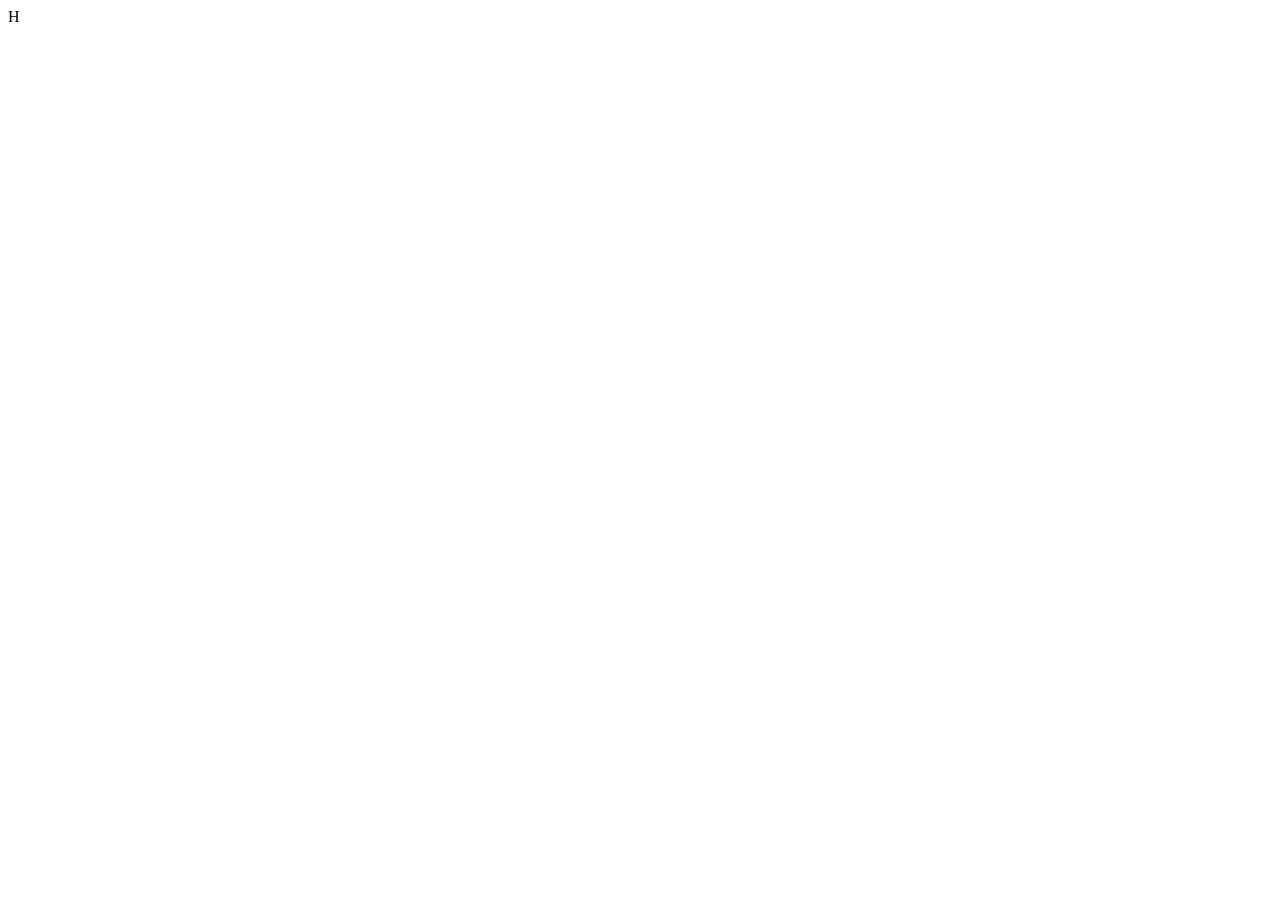
==== index.html @ c7bbf628 "add index.html" ====
<!DOCTYPE html>
<html lang="en">
<head>
    <meta charset="UTF-8">
    <meta name="viewport" content="width=device-width, initial-scale=1.0">
    <title>Document</title>
</head>
<body>
    H
</body>
</html>
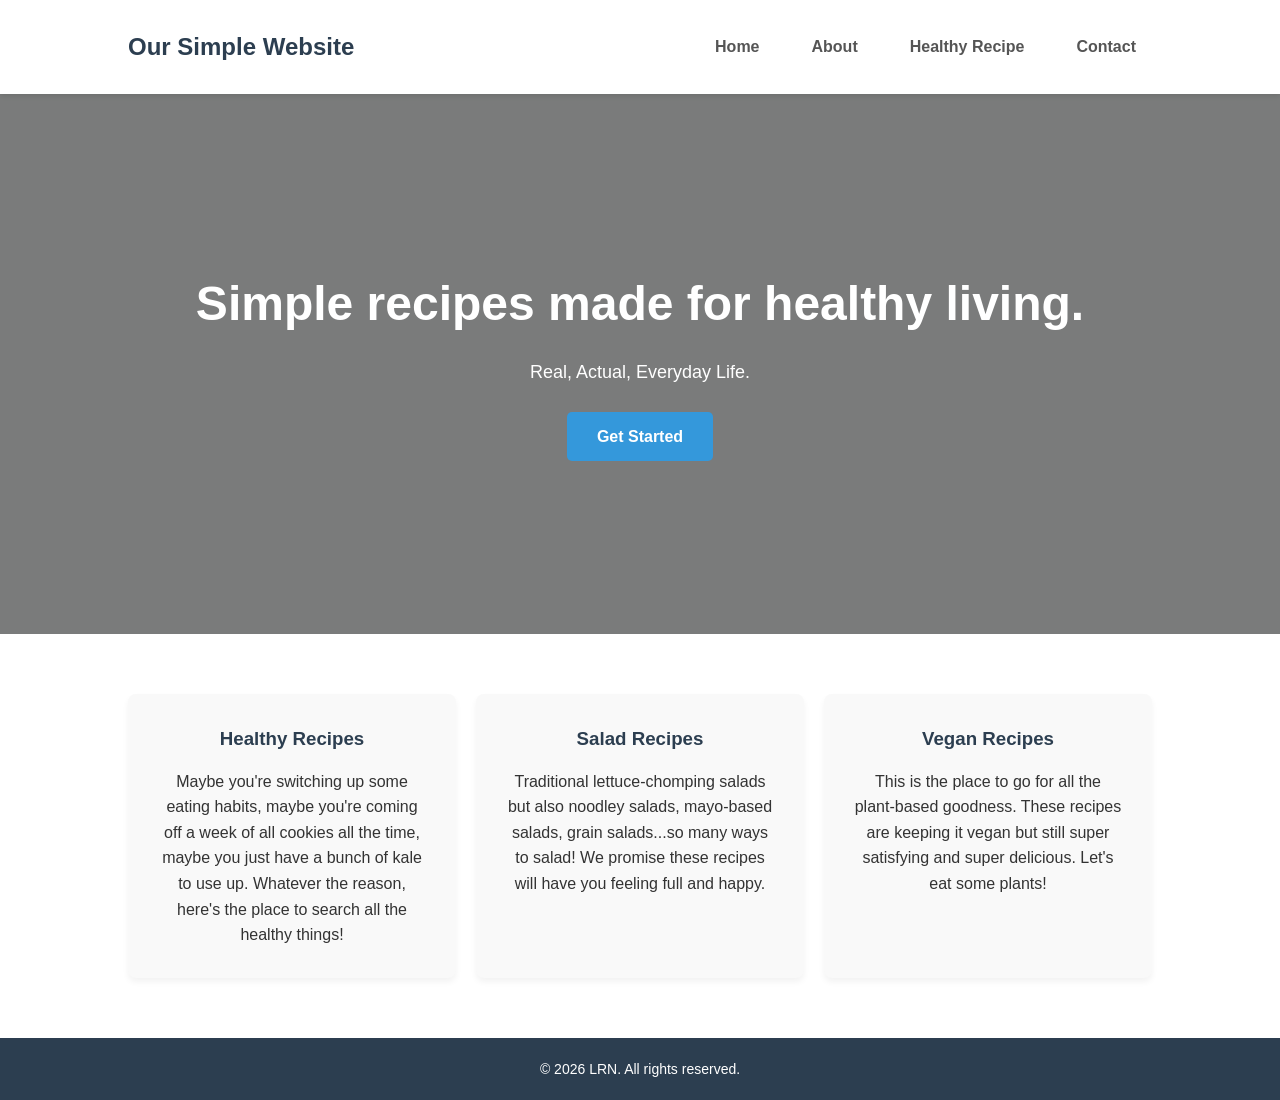
==== commit 17801ced: "added redirect from index to foodhub page" ====
--- a/index.html
+++ b/index.html
@@ -5,7 +5,7 @@
     <meta name="viewport" content="width=device-width, initial-scale=1.0">
     <title>Document</title>
 </head>
-<body>
-    H
+<body onload="window.location.href='Simple Website.html'">
+    
 </body>
 </html>
